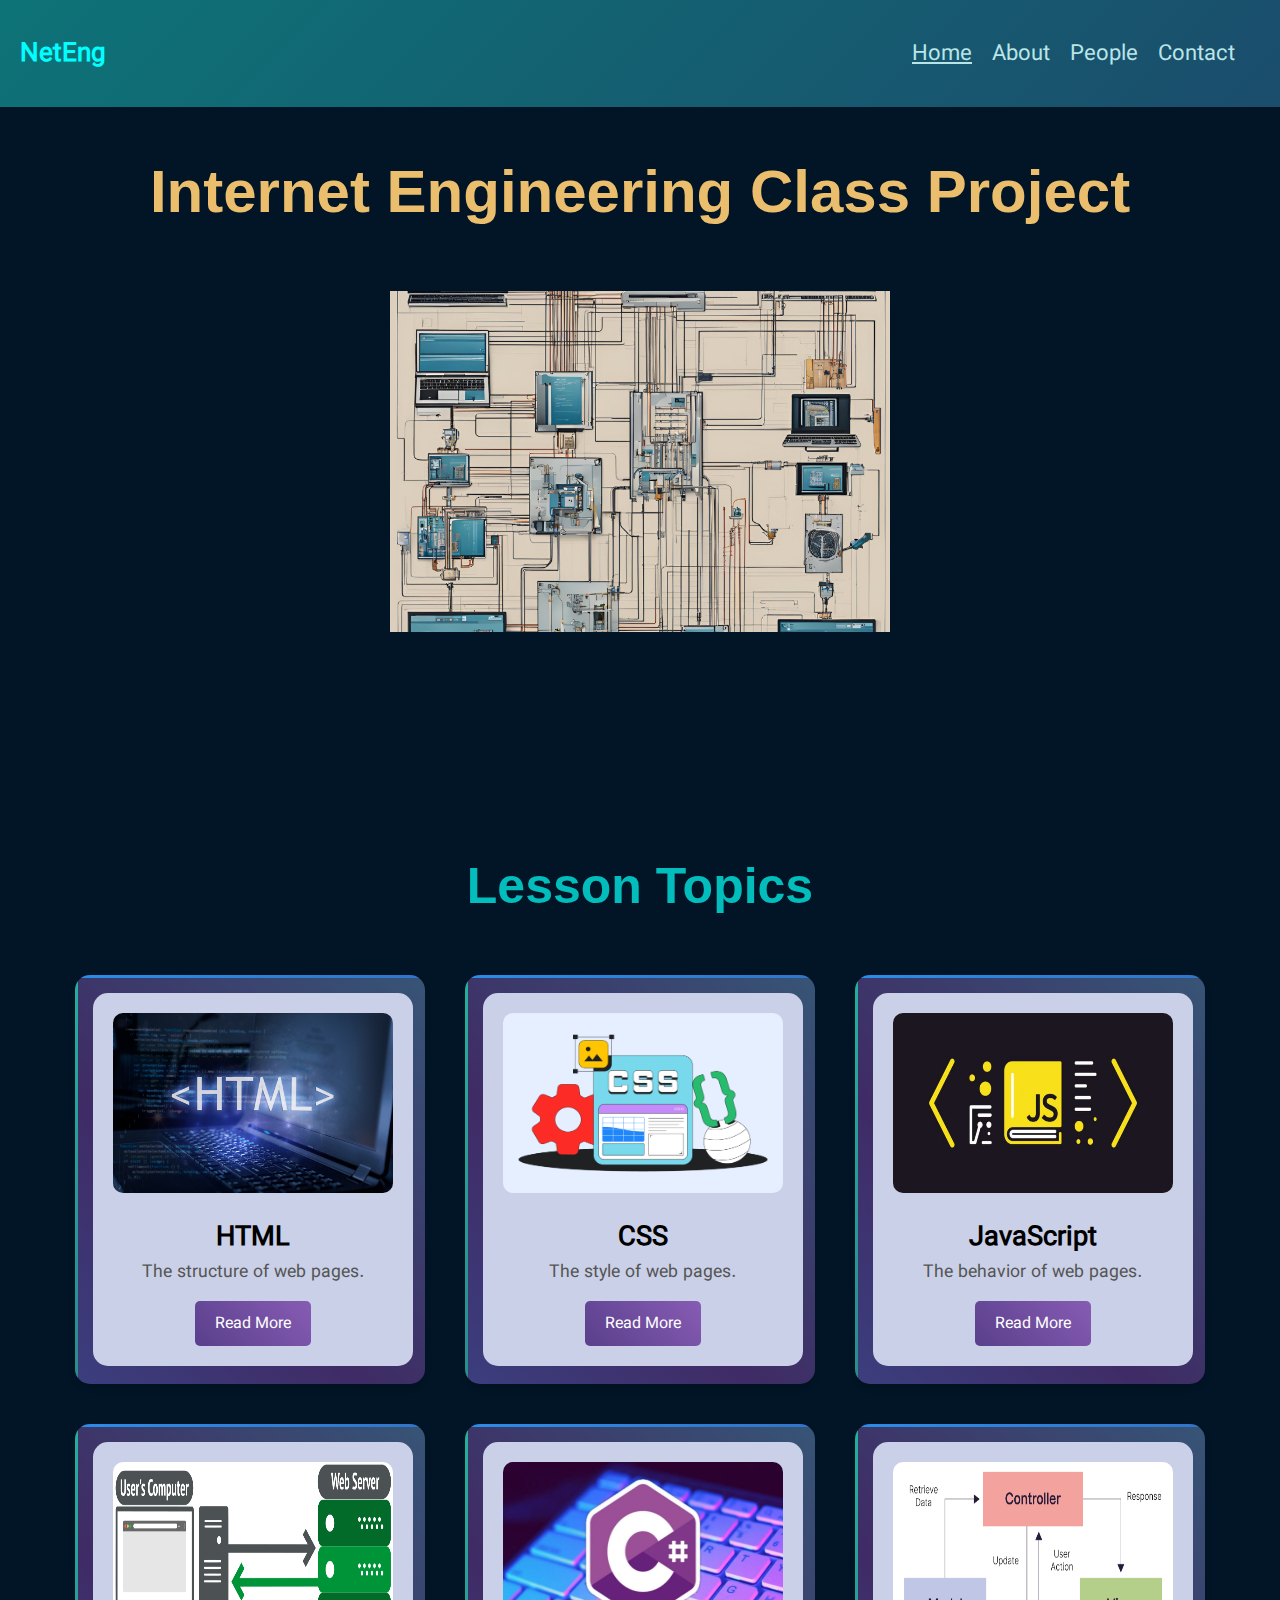
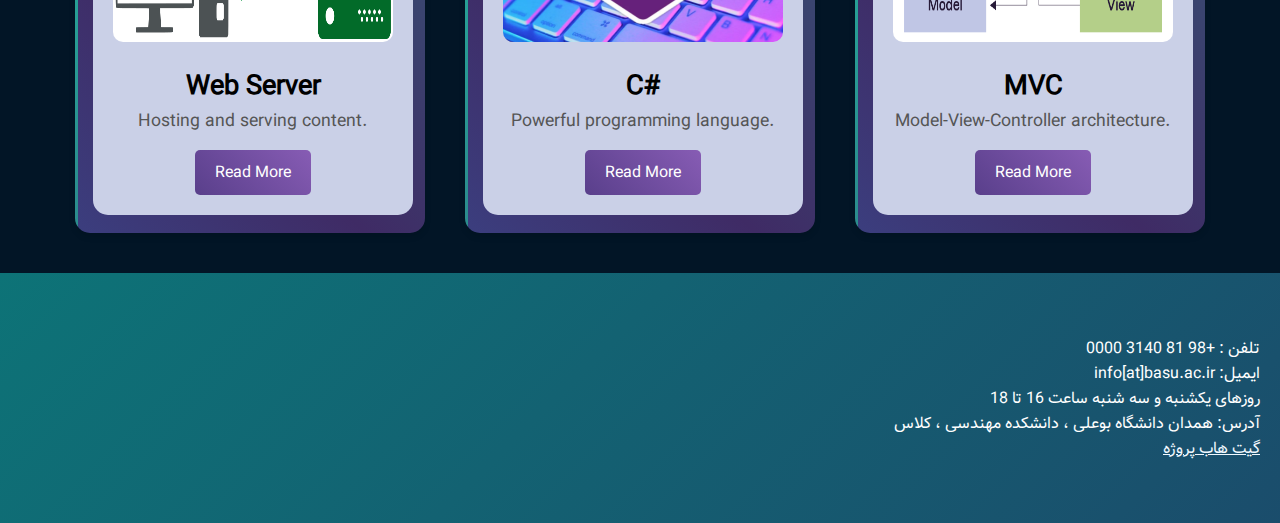
==== Index.html @ 94d8c4e4 "Adding the lesson topics section to the home page" ====
<!DOCTYPE html>
<html>
    <head>
        <title>Internet Engineering Class Group Project</title>
        <meta charset="UTF-8" />
        <meta name="viewport" content="width=device-width, initial-scale=1.0" />
        <link rel="stylesheet" href="./css/Header.css" />
        <link rel="stylesheet" href="./css/Index.css" />
        <link rel="stylesheet" href="./css/style.css" />
        <link rel="stylesheet" href="./css/footer.css" />
    </head>
    <body>
        <nav class="navbar">
            <div class="logo">NetEng</div>
            <input type="checkbox" id="menu-toggle" class="menu-toggle" />
            <label class="menu-icon" for="menu-toggle"> ≡ </label>
            <ul class="nav-links">
                <li><a href="./Index.html" class="selectedNav">Home</a></li>
                <li><a href="./About.html">About</a></li>
                <li><a href="./People.html">People</a></li>
                <li><a href="./Contact.html">Contact</a></li>
            </ul>
        </nav>
        <main>
            <h1>Internet Engineering Class Project</h1>

            <img
                class="home-image"
                src="./assets/images/Untitled design.png"
                alt=""
            />
        </main>
        <h2>Lesson Topics</h2>
        <div class="course-box">
            <div class="margin-box">  
                <div class="topic-box">
                    <img src="./assets/images/HTML.jpg" alt="HTML">
                    <h3>HTML</h3>
                    <p>The structure of web pages.</p>
                    <a href="#" class="read-more">Read More</a>
                </div>
            </div>
            
            <div class="margin-box">
                <div class="topic-box">
                    <img src="./assets/images/hero-css.png" alt="CSS">
                    <h3>CSS</h3>
                    <p>The style of web pages.</p>
                    <a href="#" class="read-more">Read More</a>
                </div>
            </div>
            
            <div class="margin-box">
                <div class="topic-box">
                    <img src="./assets/images/jsheader.png" alt="JavaScript">
                    <h3>JavaScript</h3>
                    <p>The behavior of web pages.</p>
                    <a href="#" class="read-more">Read More</a>
                </div>
            </div>


            <div class="margin-box">
                <div class="topic-box">
                    <img src="./assets/images/web-server-static-content.png" alt="Web Server">
                    <h3>Web Server</h3>
                    <p>Hosting and serving content.</p>
                    <a href="#" class="read-more">Read More</a>
                </div>
            </div>
            

            <div class="margin-box">    
                <div class="topic-box">
                    <img src="./assets/images/c-sharp-blog.webp" alt="C#">
                    <h3>C#</h3>
                    <p>Powerful programming language.</p>
                    <a href="#" class="read-more">Read More</a>
                </div>
            </div>
            
            <div class="margin-box">
                <div class="topic-box">
                    <img src="./assets/images/16956510909181_EN_6900866_STATICS_EN_6900866_write-maintainable-python-code_2-4.png" alt="MVC">
                    <h3>MVC</h3>
                    <p>Model-View-Controller architecture.</p>
                    <a href="#" class="read-more">Read More</a>
                </div>
            </div>

            
            
        </div>
        <footer>
            <div class="class-info">
                <p>تلفن : +98 81 3140 0000</p>
                <p>ایمیل: info[at]basu.ac.ir</p>
                <p>روزهای یکشنبه و سه شنبه ساعت 16 تا 18</p>
                <p>آدرس: همدان دانشگاه بوعلی ، دانشکده مهندسی ، کلاس</p>
                <p>
                    <a
                        href="https://github.com/hosseinAghahosseini/InternetEngineering4031"
                        target="_blank"
                    >
                        گیت هاب پروژه
                    </a>
                </p>
            </div>
            <div class="map-container">
                <iframe
                    class="google-map"
                    src="https://www.google.com/maps/embed?pb=!1m14!1m8!1m3!1d819.1191347158865!2d48.481556!3d34.793951!3m2!1i1024!2i768!4f13.1!3m3!1m2!1s0x3ff1ecab11cde8e3%3A0x738128464c1346f4!2sFaculty%20of%20Engineering!5e0!3m2!1sen!2sus!4v1732983283296!5m2!1sen!2sus"
                    style="border: 0"
                    allowfullscreen=""
                    loading="lazy"
                    referrerpolicy="no-referrer-when-downgrade"
                >
                </iframe>
            </div>
        </footer>
    </body>
</html>
---- css/Header.css ----
.navbar {
    display: flex;
    justify-content: space-between;
    align-items: center;
    background-color: #333;
    padding: 10px 20px;
    /* background: linear-gradient(-45deg, #ee7752, #e73c7e, #23a6d5, #23d5ab); */
    background: linear-gradient(-45deg, #363062, #001C30, #1F4068, #0D7377);
    background-size: 400% 400%;
    animation: gradient 18s ease infinite;
    font-size: 24px;
    
}
.navbar .logo {
    color: cyan;
    font-size: 26px;
    font-weight: 800;
    display: flex;
    /* justify-content: ; */
    align-items: center;
}

.navbar .logo a {
    margin-left: 10px;
}
.nav-links {
    list-style: none;
    display: flex;
    padding: 15px;
}
.nav-links li {
    margin: 10px;
}
.nav-links a {
    color: #B9E5E8;
    text-decoration: none;
    font-size: 22px;
}
.selectedNav {
    text-decoration: underline !important;
}
*{
    margin: 0;
    padding: 0;
    box-sizing: border-box;
}
body {
    font-family: Arial, sans-serif;
}

/* Menu Toggle */
.menu-toggle {
    display: none; /* Hide checkbox */
}

.menu-icon {
    display: none; /* Hide menu icon */
    flex-direction: column;
    cursor: pointer;
    color: white;
    font-size: 30px;
}

/* Media Queries */
@media (max-width: 768px) {
    .nav-links {
        display: none; /* Hide links by default */
        flex-direction: column;
        position: absolute;
        top: 60px; /* Adjust based on navbar height */
        left: 0;
        background-color: #333;
        width: 100%;
        z-index: 1;
    }

    .menu-toggle:checked + .menu-icon + .nav-links {
        display: flex; /* Show links when checkbox is checked */
    }

    .menu-icon { 
        display: flex; /* Show menu icon on mobile */
    }
}

@keyframes gradient {
	0% {
		background-position: 0% 50%;
	}
	50% {
		background-position: 100% 50%;
	}
	100% {
		background-position: 0% 50%;
	}
}
---- css/Index.css ----
body {
    background-color: #021526;
}
main {
    display: flex;
    flex-direction: column;
    align-items: center;
}
h1 {
    animation: transparancy 5s ease;
    color: #eabe6c;
    text-align: center;
    font-family: sans-serif;
    padding-top: 50px;
    font-size: 60px;
    margin-bottom: 40px;
}

.home-image {
    margin: 25px;
    width: 500px;
}

@keyframes transparancy {
    0% {
        opacity: 0;
    }
    100% {
        opacity: 1;
    }
}

@media screen and (max-width: 700px) {
    .home-image {
        width: 300px;
    }
    h1 {
        font-size: 40px;
    }
}

@media screen and (max-width: 450px) {
    .home-image {
        width: 250px;
    }
    h1 {
        font-size: 35px;
    }
}

h2 {
    color: rgb(3, 188, 188);
    text-align: center;
    font-family: sans-serif;
    padding-top: 50px;
    font-size: 50px;
    margin-bottom: 40px;

}

.course-box {
    
    margin: 20px;
    padding: 0;
    display: flex;
    flex-wrap: wrap;
    justify-content: center;
    
}

.margin-box {
    position: relative;
    width: 350px;
    margin: 20px;
    
    background: linear-gradient(45deg, #2b8ce7, #3f2b65, #24af9c);
    background-size: 400% 400%;
    border: 3px solid transparent;
    
    border-radius: 15px;
    box-shadow: 0 4px 6px rgba(0, 0, 0, 0.1);
    
    animation: gradientMove 10s infinite;
    overflow: hidden;
}

.topic-box {
    position: relative;
    width: 320px;
    margin: 15px;
    padding: 20px;
    background: #cad0e7;
    background-size: 400% 400%;
    
    border-radius: 15px;
    
    overflow: hidden;
    
}

.margin-box:hover {
    
    transform: scale(1.03);
    
}

@keyframes gradientMove {
    0% {
        background-position: 0% 50%;
    }
    50% {
        background-position: 100% 50%;
    }
    100% {
        background-position: 0% 50%;
    }
}

.topic-box img {
    width: 100%;
    height: 180px;
    border-radius: 10px;
}

.topic-box h3 {
    margin-top: 15px;
    font-size: 1.7em;
    text-align: center;
}

.topic-box p {
    font-size: 1.1em;
    text-align: center;
    color: #555;
}

.read-more {
    display: block;
    width: fit-content;
    margin: 15px auto 0;
    padding: 10px 20px;
    font-size: 1em;
    text-align: center;
    color: #fff;
    background: linear-gradient(45deg, #593f8b, #875cb4);
    border-radius: 5px;
    border: none;
    text-decoration: none;
    cursor: pointer;
    transition: transform 0.3s, background 0.3s;
}

.read-more:hover {
    transform: scale(1.1);
    background: linear-gradient(45deg, #bc92e9, #593f8b);
}


@media (max-width: 768px) {
    .topic-box {
        width: 90%;
    }
}

@media (max-width: 480px) {
    .topic-box {
        width: 100%;
        margin: 10px;
    }
}
---- css/style.css ----
@font-face {
    font-family: vazir;
    src: url("../assets/fonts/Vazir.ttf");
}
* {
    margin: 0;
    padding: 0;
    box-sizing: border-box;
    font-family: vazir;
}

body {
    /* width: 100vw; */
    height: 100vh;
}

main {
    min-height: calc(100% - 200px);
}
---- css/footer.css ----
footer {
    width: 100%;
    height: 250px;
    background-color: #333;
    padding: 10px 20px;
    /* background: linear-gradient(-45deg, #ee7752, #e73c7e, #23a6d5, #23d5ab); */
    background: linear-gradient(-45deg, #363062, #001c30, #1f4068, #0d7377);
    background-size: 400% 400%;
    animation: gradient 18s ease infinite;

    display: flex;
    flex-direction: row-reverse;
    justify-content: space-between;
    align-items: center;
}

.class-info {
    color: white;
    direction: rtl;
}

.class-info a {
    color: aliceblue;
    cursor: pointer;
}

.map-container {
    display: flex;
    align-items: center;
    margin-right: 20px;
    width: 40%;
    max-width: 500px;
    min-width: 350px;
}

.google-map {
    width: 100%;
    height: 200px;
    max-height: 500px;
    border-radius: 15px;
}
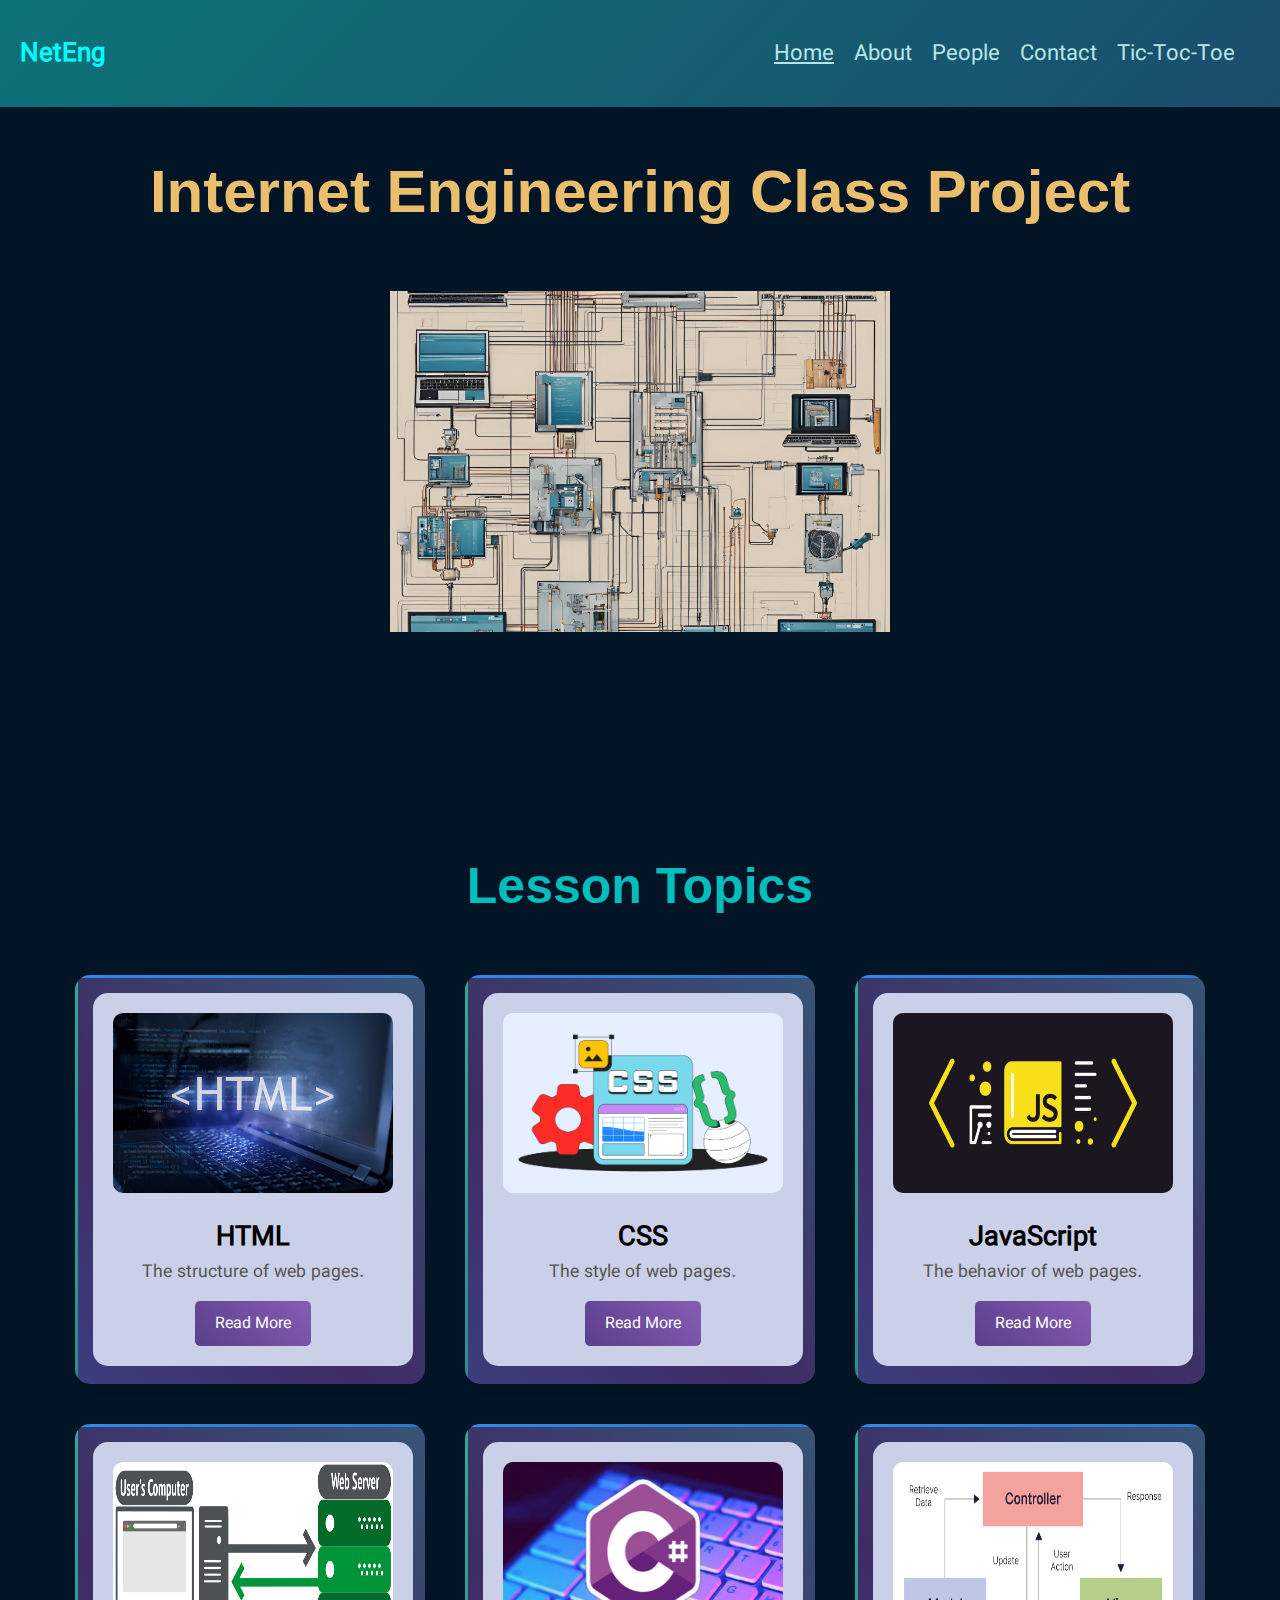
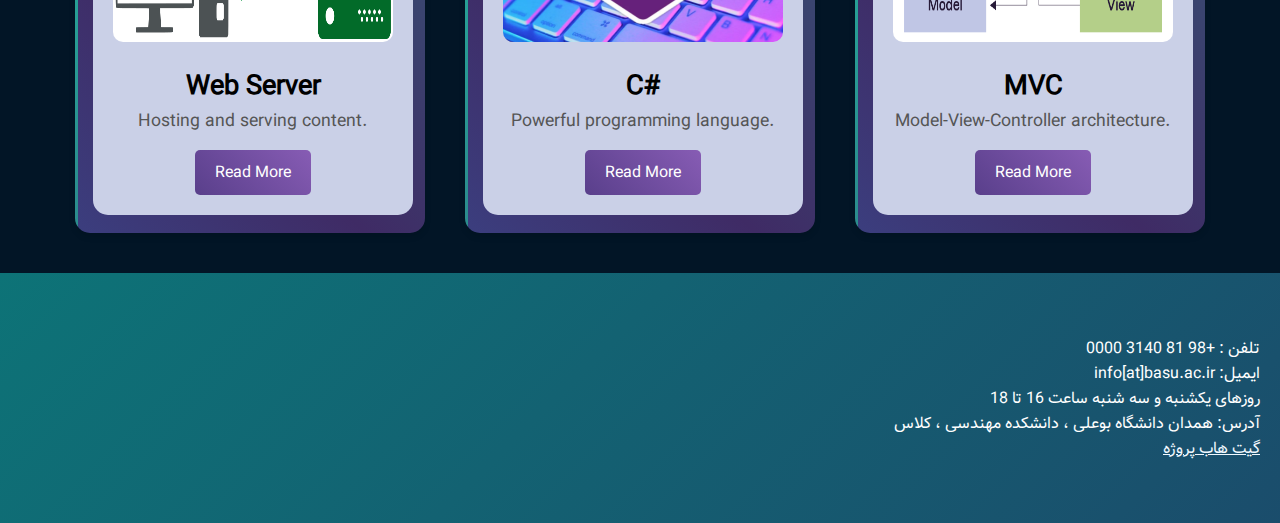
==== commit 68cde5c1: "Tic toc toe game added by Mahdi Asgari" ====
--- a/Index.html
+++ b/Index.html
@@ -19,6 +19,7 @@
                 <li><a href="./About.html">About</a></li>
                 <li><a href="./People.html">People</a></li>
                 <li><a href="./Contact.html">Contact</a></li>
+                <li><a href="./ticTocToe.html">Tic-Toc-Toe</a></li>
             </ul>
         </nav>
         <main>
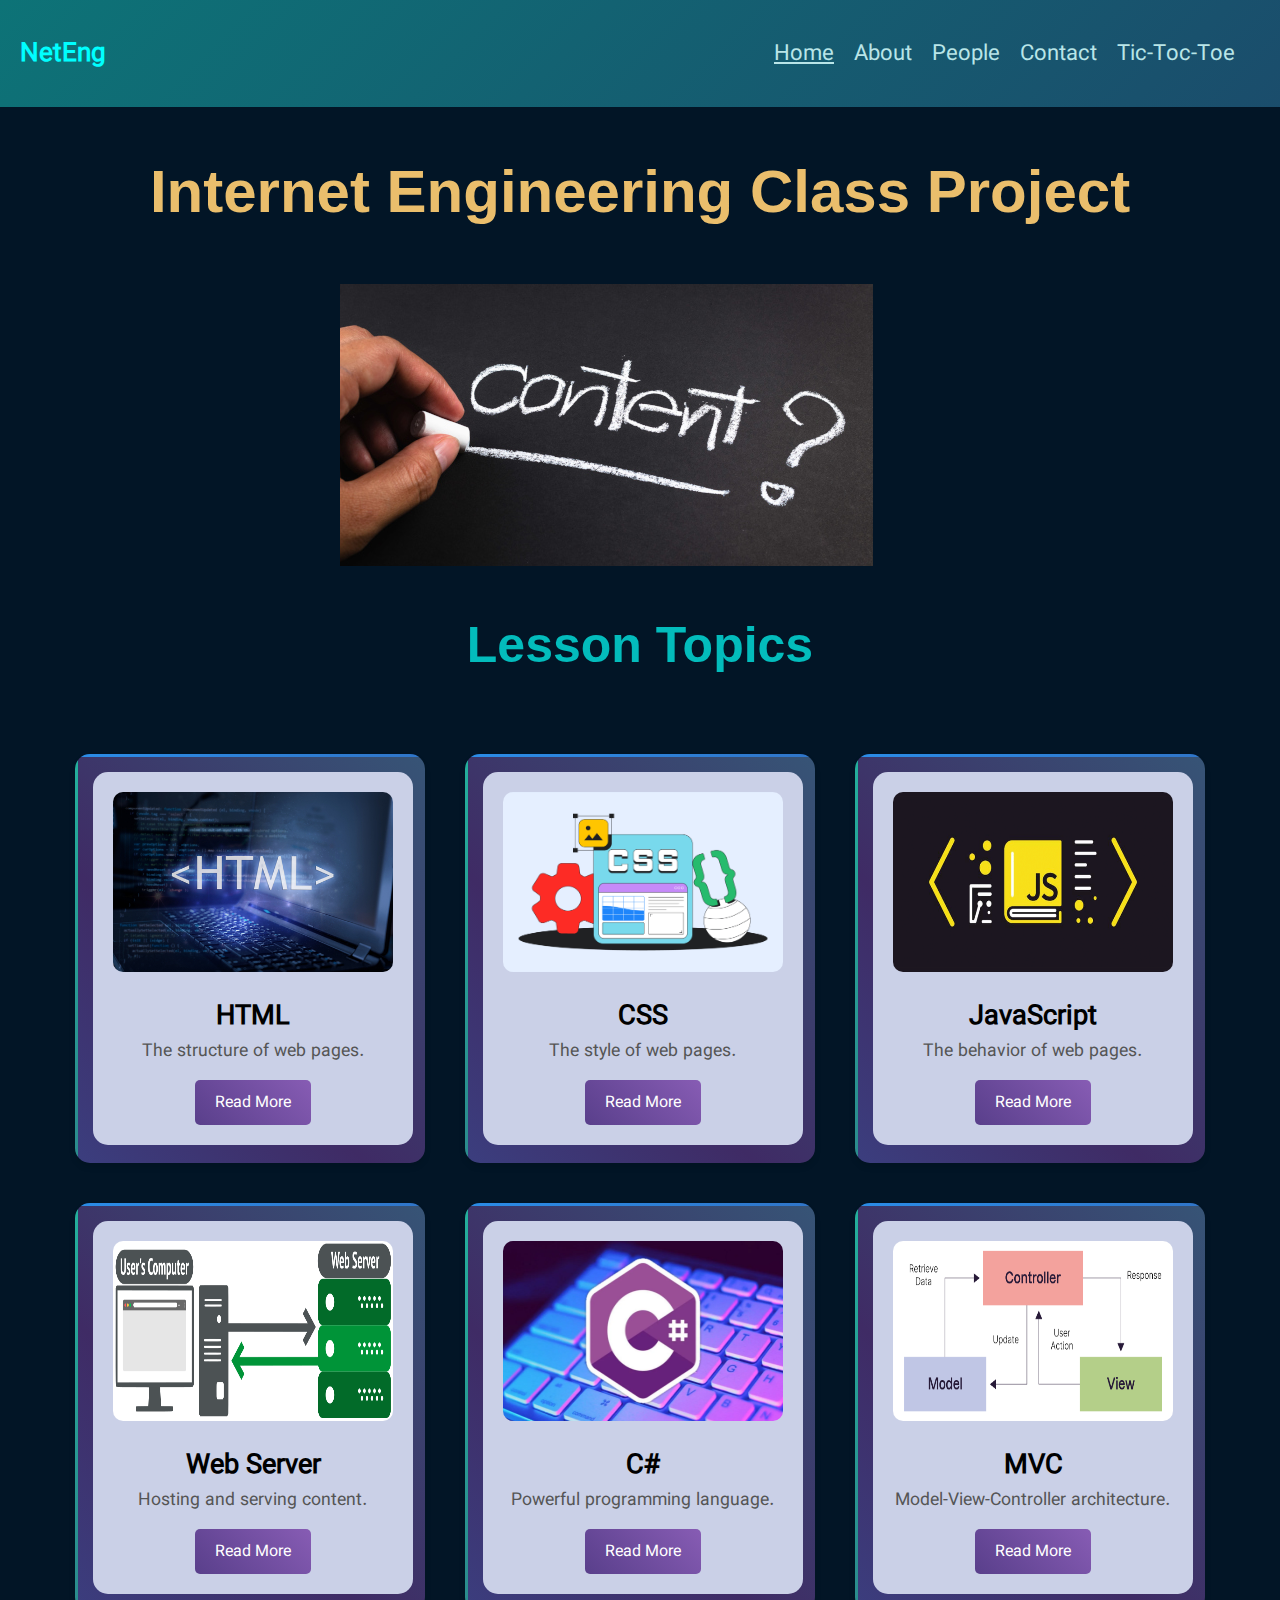
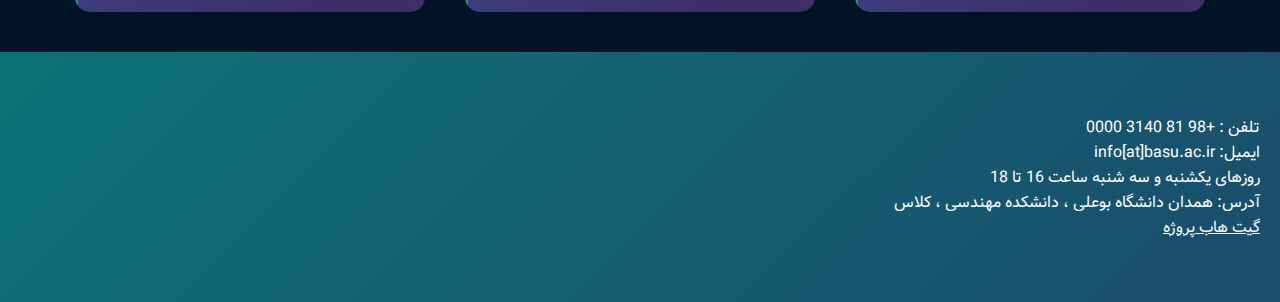
==== commit 2ed62f91: "Add Slide Show to home page" ====
--- a/Index.html
+++ b/Index.html
@@ -8,6 +8,7 @@
         <link rel="stylesheet" href="./css/Index.css" />
         <link rel="stylesheet" href="./css/style.css" />
         <link rel="stylesheet" href="./css/footer.css" />
+        <link rel="stylesheet" href="./css/slideShow.css" />
     </head>
     <body>
         <nav class="navbar">
@@ -25,14 +26,45 @@
         <main>
             <h1>Internet Engineering Class Project</h1>
 
-            <img
-                class="home-image"
-                src="./assets/images/Untitled design.png"
-                alt=""
-            />
-        </main>
-        <h2>Lesson Topics</h2>
-        <div class="course-box">
+            <div class="part1">
+                <div id="slideshow">
+                    <div class="slide-wrapper">
+                        <div class="slide">
+                            <img src="assets/images/slideShows/content.jpg" alt="img1">
+                        </div>
+                        <div class="slide">
+                            <img src="assets/images/slideShows/slide1.png" alt="img1">
+                        </div>
+                        <div class="slide">
+                            <img src="assets/images/slideShows/slide2.png" alt="img2">
+                        </div>
+                        <div class="slide">
+                            <img src="assets/images/slideShows/slide3.png" alt="img3">
+                        </div>
+                        <div class="slide">
+                            <img src="assets/images/slideShows/slide4.png" alt="img4">
+                        </div>
+                        <div class="slide">
+                            <img src="assets/images/slideShows/slide5.png" alt="img4">
+                        </div>
+                        <div class="slide">
+                            <img src="assets/images/slideShows/slide6.png" alt="img4">
+                        </div>
+                        <div class="slide">
+                            <img src="assets/images/slideShows/slide7.png" alt="img4">
+                        </div>
+                        <div class="slide">
+                            <img src="assets/images/slideShows/slide8.png" alt="img4">
+                        </div>
+                        <div class="slide">
+                            <img src="assets/images/slideShows/slide9.png" alt="img4">
+                        </div>
+                    </div>
+                </div>
+            </div>
+
+            <h2>Lesson Topics</h2>
+            <div class="course-box">
             <div class="margin-box">  
                 <div class="topic-box">
                     <img src="./assets/images/HTML.jpg" alt="HTML">
@@ -88,10 +120,9 @@
                     <a href="#" class="read-more">Read More</a>
                 </div>
             </div>
-
-            
             
         </div>
+        </main>
         <footer>
             <div class="class-info">
                 <p>تلفن : +98 81 3140 0000</p>
--- a/css/Index.css
+++ b/css/Index.css
@@ -14,11 +14,6 @@
     padding-top: 50px;
     font-size: 60px;
     margin-bottom: 40px;
-}
-
-.home-image {
-    margin: 25px;
-    width: 500px;
 }
 
 @keyframes transparancy {
--- a/css/slideShow.css
+++ b/css/slideShow.css
@@ -0,0 +1,72 @@
+.part1 {
+    display: flex;
+}
+
+#slideshow {
+    padding-top : 3%;
+    overflow: hidden;
+    height: 300px;
+    width: 600px;
+    margin: 0 auto;
+}
+
+.slide {
+    float: left;
+    height: 510px;
+    width: 728px;
+}
+
+.slide-wrapper {
+    width: calc(728px * 10);
+    animation: slide 15s ease infinite;
+}
+
+@keyframes slide {
+
+    9% {
+        margin-left: 0px;
+    }
+
+    18% {
+        margin-left: calc(-728px * 1);
+    }
+
+    27% {
+        margin-left: calc(-728px * 2);
+    }
+
+    36% {
+        margin-left: calc(-728px * 3);
+    }
+
+    45% {
+        margin-left: calc(-728px * 4);
+    }
+
+    54% {
+        margin-left: calc(-728px * 5);
+    }
+
+    63% {
+        margin-left: calc(-728px * 6);
+    }
+
+    72% {
+        margin-left: calc(-728px * 7);
+    }
+
+    81% {
+        margin-left: calc(-728px * 8);
+    }
+
+    90% {
+        margin-left: calc(-728px * 9);
+    }
+}
+
+@media screen and (max-width: 780px) {
+
+    .part1 {
+        display: inline;
+    }
+}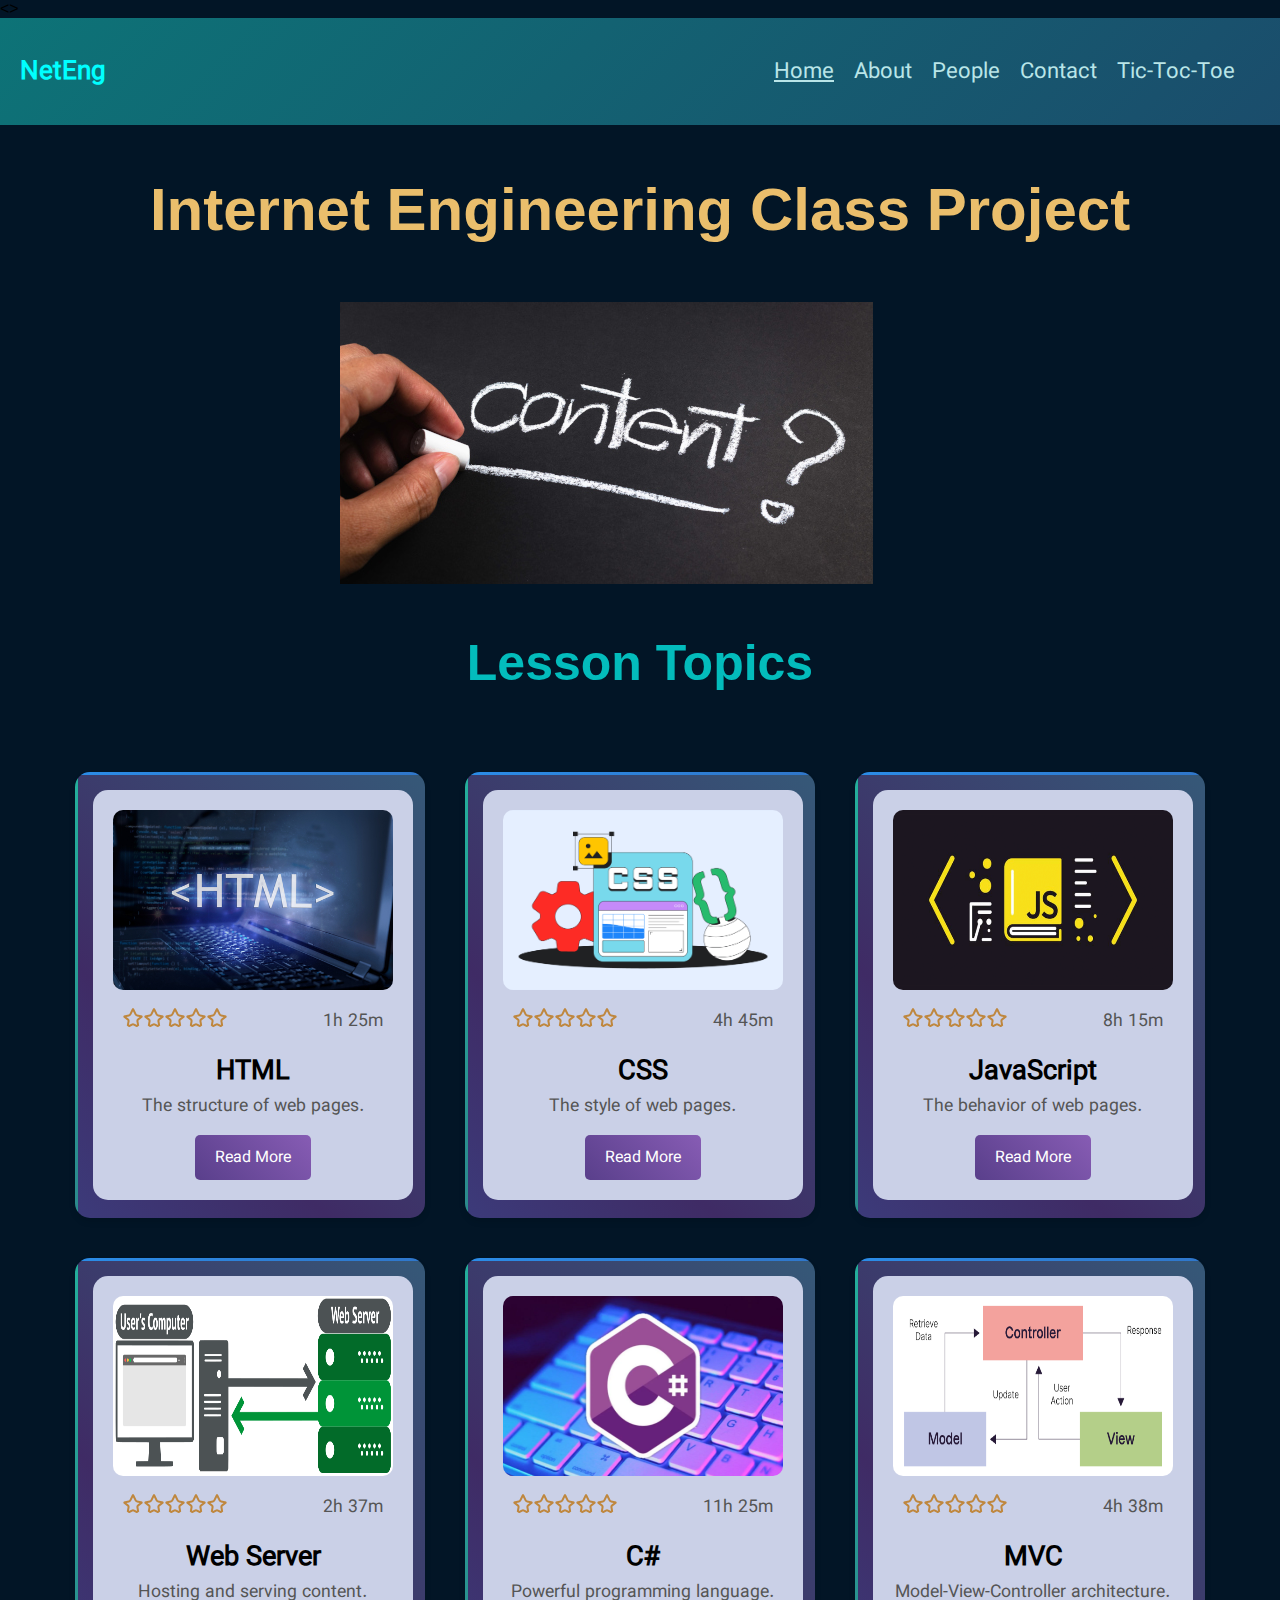
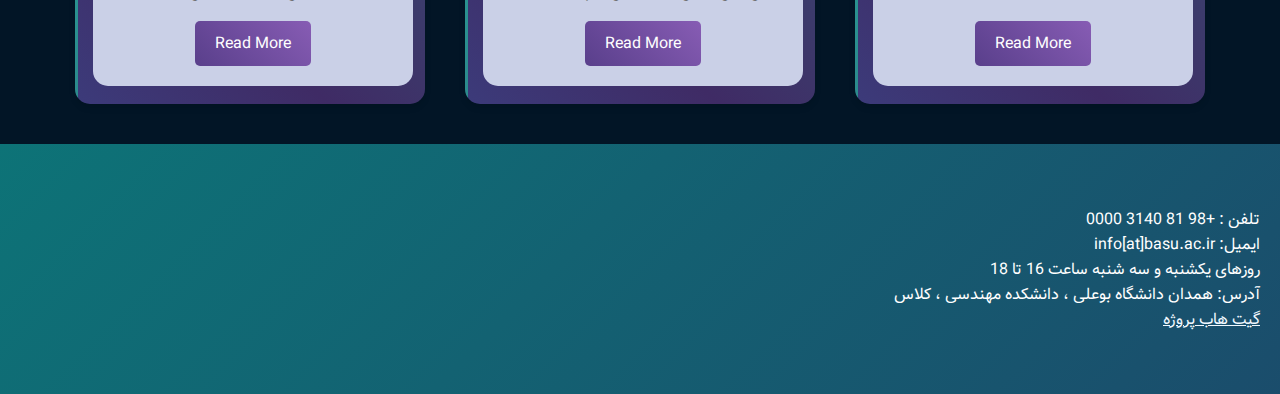
==== commit 28c052f8: "time and rating added to topic" ====
--- a/Index.html
+++ b/Index.html
@@ -10,7 +10,7 @@
         <link rel="stylesheet" href="./css/footer.css" />
         <link rel="stylesheet" href="./css/slideShow.css" />
     </head>
-    <body>
+    <>
         <nav class="navbar">
             <div class="logo">NetEng</div>
             <input type="checkbox" id="menu-toggle" class="menu-toggle" />
@@ -68,6 +68,31 @@
             <div class="margin-box">  
                 <div class="topic-box">
                     <img src="./assets/images/HTML.jpg" alt="HTML">
+                    <div class="points">
+                        <div class="stars">
+                            <img
+                                class="star"
+                                src="./assets/images/star.svg"
+                            />
+                            <img
+                                class="star"
+                                src="./assets/images/star.svg"
+                            />
+                            <img
+                                class="star"
+                                src="./assets/images/star.svg"
+                            />
+                            <img
+                                class="star"
+                                src="./assets/images/star.svg"
+                            />
+                            <img
+                                class="star"
+                                src="./assets/images/star.svg"
+                            />
+                        </div>
+                        <p class="time">1h 25m</p>
+                    </div>
                     <h3>HTML</h3>
                     <p>The structure of web pages.</p>
                     <a href="#" class="read-more">Read More</a>
@@ -77,6 +102,31 @@
             <div class="margin-box">
                 <div class="topic-box">
                     <img src="./assets/images/hero-css.png" alt="CSS">
+                    <div class="points">
+                        <div class="stars">
+                            <img
+                                class="star"
+                                src="./assets/images/star.svg"
+                            />
+                            <img
+                                class="star"
+                                src="./assets/images/star.svg"
+                            />
+                            <img
+                                class="star"
+                                src="./assets/images/star.svg"
+                            />
+                            <img
+                                class="star"
+                                src="./assets/images/star.svg"
+                            />
+                            <img
+                                class="star"
+                                src="./assets/images/star.svg"
+                            />
+                        </div>
+                        <p class="time">4h 45m</p>
+                    </div>
                     <h3>CSS</h3>
                     <p>The style of web pages.</p>
                     <a href="#" class="read-more">Read More</a>
@@ -86,6 +136,31 @@
             <div class="margin-box">
                 <div class="topic-box">
                     <img src="./assets/images/jsheader.png" alt="JavaScript">
+                    <div class="points">
+                        <div class="stars">
+                            <img
+                                class="star"
+                                src="./assets/images/star.svg"
+                            />
+                            <img
+                                class="star"
+                                src="./assets/images/star.svg"
+                            />
+                            <img
+                                class="star"
+                                src="./assets/images/star.svg"
+                            />
+                            <img
+                                class="star"
+                                src="./assets/images/star.svg"
+                            />
+                            <img
+                                class="star"
+                                src="./assets/images/star.svg"
+                            />
+                        </div>
+                        <p class="time">8h 15m</p>
+                    </div>
                     <h3>JavaScript</h3>
                     <p>The behavior of web pages.</p>
                     <a href="#" class="read-more">Read More</a>
@@ -96,6 +171,31 @@
             <div class="margin-box">
                 <div class="topic-box">
                     <img src="./assets/images/web-server-static-content.png" alt="Web Server">
+                    <div class="points">
+                        <div class="stars">
+                            <img
+                                class="star"
+                                src="./assets/images/star.svg"
+                            />
+                            <img
+                                class="star"
+                                src="./assets/images/star.svg"
+                            />
+                            <img
+                                class="star"
+                                src="./assets/images/star.svg"
+                            />
+                            <img
+                                class="star"
+                                src="./assets/images/star.svg"
+                            />
+                            <img
+                                class="star"
+                                src="./assets/images/star.svg"
+                            />
+                        </div>
+                        <p class="time">2h 37m</p>
+                    </div>
                     <h3>Web Server</h3>
                     <p>Hosting and serving content.</p>
                     <a href="#" class="read-more">Read More</a>
@@ -106,6 +206,31 @@
             <div class="margin-box">    
                 <div class="topic-box">
                     <img src="./assets/images/c-sharp-blog.webp" alt="C#">
+                    <div class="points">
+                        <div class="stars">
+                            <img
+                                class="star"
+                                src="./assets/images/star.svg"
+                            />
+                            <img
+                                class="star"
+                                src="./assets/images/star.svg"
+                            />
+                            <img
+                                class="star"
+                                src="./assets/images/star.svg"
+                            />
+                            <img
+                                class="star"
+                                src="./assets/images/star.svg"
+                            />
+                            <img
+                                class="star"
+                                src="./assets/images/star.svg"
+                            />
+                        </div>
+                        <p class="time">11h 25m</p>
+                    </div>
                     <h3>C#</h3>
                     <p>Powerful programming language.</p>
                     <a href="#" class="read-more">Read More</a>
@@ -115,6 +240,31 @@
             <div class="margin-box">
                 <div class="topic-box">
                     <img src="./assets/images/16956510909181_EN_6900866_STATICS_EN_6900866_write-maintainable-python-code_2-4.png" alt="MVC">
+                    <div class="points">
+                        <div class="stars">
+                            <img
+                                class="star"
+                                src="./assets/images/star.svg"
+                            />
+                            <img
+                                class="star"
+                                src="./assets/images/star.svg"
+                            />
+                            <img
+                                class="star"
+                                src="./assets/images/star.svg"
+                            />
+                            <img
+                                class="star"
+                                src="./assets/images/star.svg"
+                            />
+                            <img
+                                class="star"
+                                src="./assets/images/star.svg"
+                            />
+                        </div>
+                        <p class="time">4h 38m</p>
+                    </div>
                     <h3>MVC</h3>
                     <p>Model-View-Controller architecture.</p>
                     <a href="#" class="read-more">Read More</a>
@@ -150,5 +300,7 @@
                 </iframe>
             </div>
         </footer>
+        <script src="./js/index.js">
+            </script>
     </body>
 </html>
--- a/css/Index.css
+++ b/css/Index.css
@@ -150,6 +150,26 @@
     background: linear-gradient(45deg, #bc92e9, #593f8b);
 }
 
+.points {
+    margin-block: 10px;
+    margin-inline: 10px;
+    display: flex;
+    justify-content: space-between;
+}
+
+.points .stars {
+    display: flex;
+}
+.points .stars .star {
+    width: 20px;
+    height: 20px;
+    margin-right: 1px;
+}
+
+.star.hover {
+    scale: 1.2;
+}
+
 
 @media (max-width: 768px) {
     .topic-box {
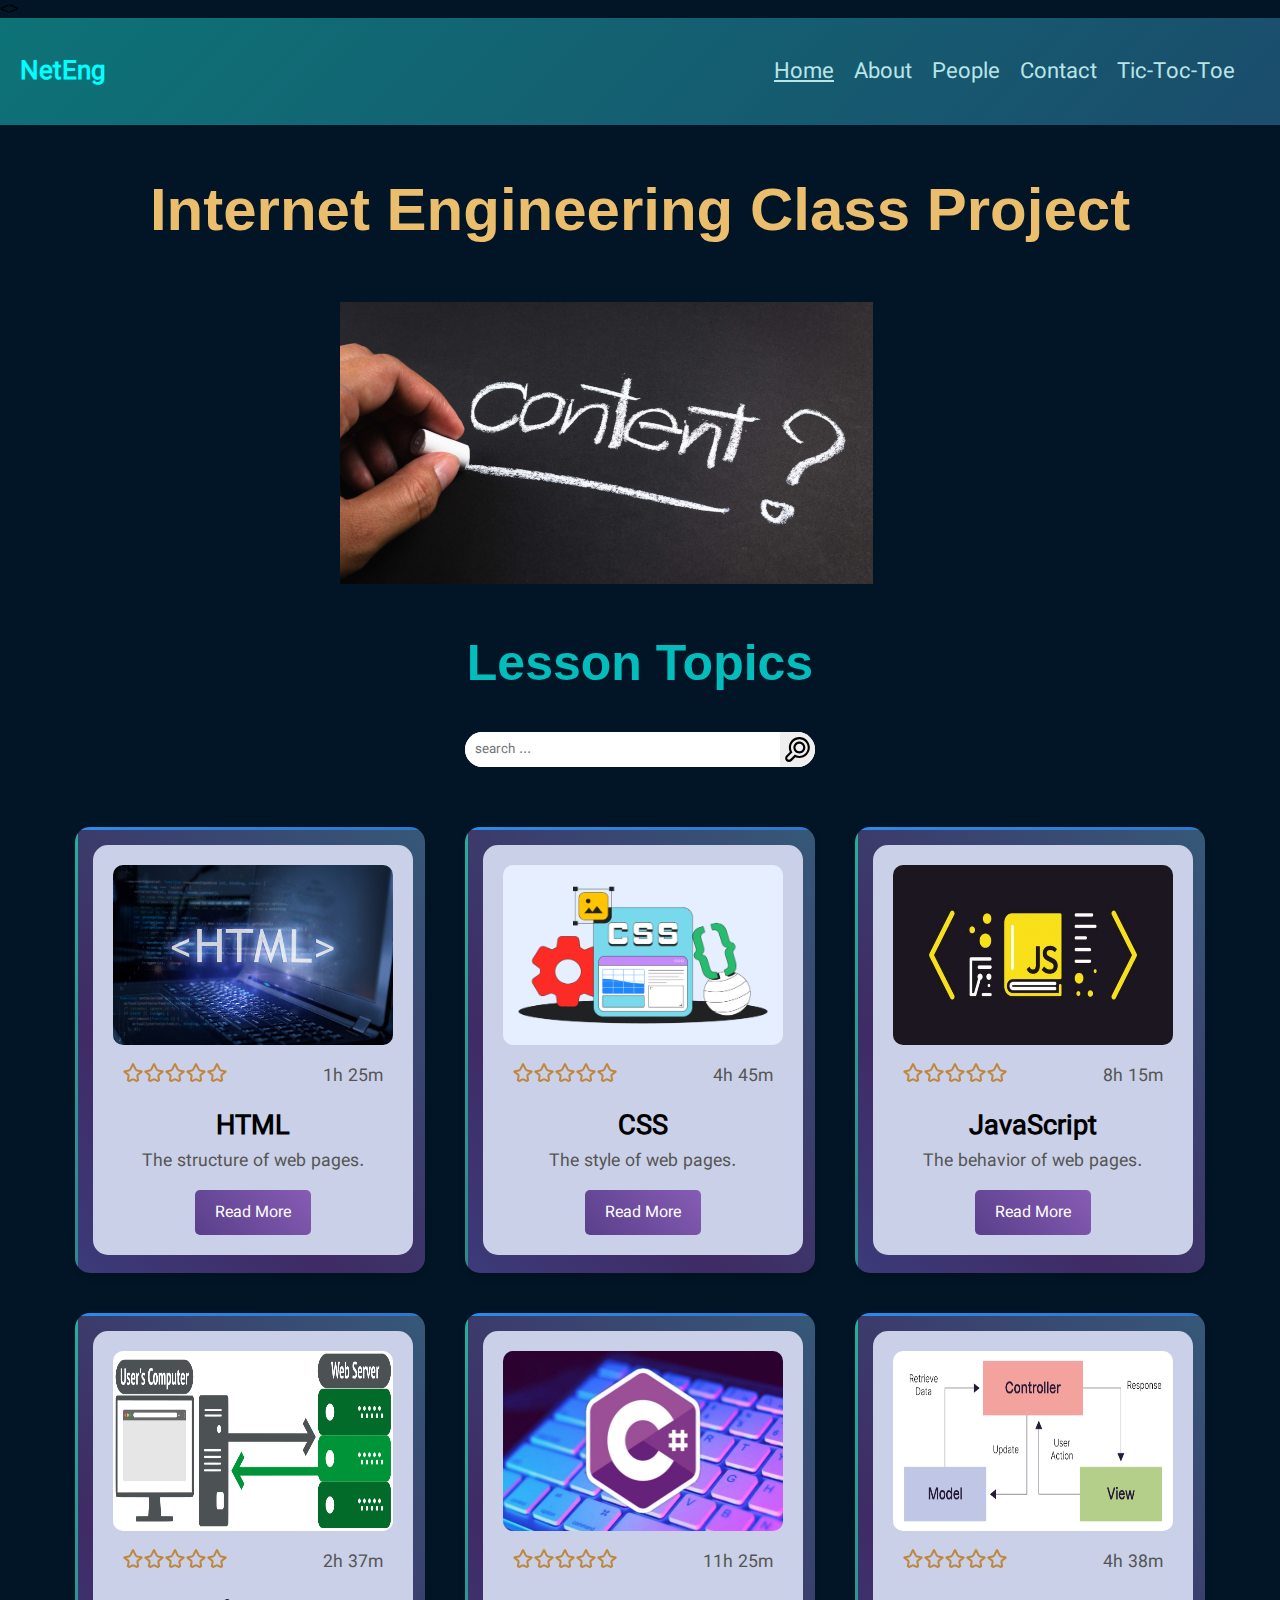
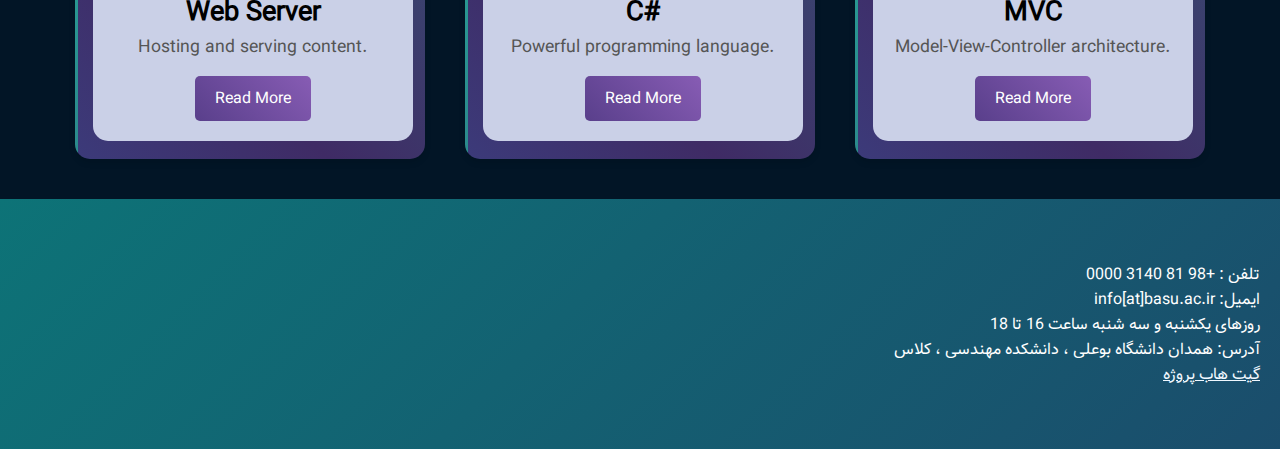
==== commit e13d464a: "add search box to search in topics" ====
--- a/Index.html
+++ b/Index.html
@@ -64,6 +64,15 @@
             </div>
 
             <h2>Lesson Topics</h2>
+            <form class="search-box">
+                <input type="text" placeholder="search ..." />
+                <button type="submit">
+                    <img src="./assets/images/searcIcon.svg" alt="" />
+                </button>
+            </form>
+            <p class="empty-list hide">
+                there is no course with this name
+            </p>
             <div class="course-box">
             <div class="margin-box">  
                 <div class="topic-box">
--- a/css/Index.css
+++ b/css/Index.css
@@ -50,31 +50,70 @@
     padding-top: 50px;
     font-size: 50px;
     margin-bottom: 40px;
-
 }
 
 .course-box {
-    
     margin: 20px;
     padding: 0;
     display: flex;
     flex-wrap: wrap;
     justify-content: center;
-    
+}
+
+.search-box {
+    width: 350px;
+    height: 35px;
+
+    background-color: white;
+    padding: 0;
+
+    margin-bottom: 20px;
+    display: flex;
+    border-radius: 25px;
+}
+
+.search-box input {
+    width: 315px;
+    height: 100%;
+    margin: 0;
+    border: none;
+    outline: none;
+    border-top-left-radius: 25px;
+    border-bottom-left-radius: 25px;
+    padding-left: 10px;
+    cursor: text;
+}
+
+.search-box button {
+    width: 35px;
+    height: 35px;
+    border-top-right-radius: 25px;
+    border-bottom-right-radius: 25px;
+    border: none;
+
+    display: flex;
+    justify-content: center;
+    align-items: center;
+    cursor: pointer;
+}
+
+.search-box button img {
+    width: 25px;
+    height: 25px;
 }
 
 .margin-box {
     position: relative;
     width: 350px;
     margin: 20px;
-    
+
     background: linear-gradient(45deg, #2b8ce7, #3f2b65, #24af9c);
     background-size: 400% 400%;
     border: 3px solid transparent;
-    
+
     border-radius: 15px;
     box-shadow: 0 4px 6px rgba(0, 0, 0, 0.1);
-    
+
     animation: gradientMove 10s infinite;
     overflow: hidden;
 }
@@ -86,17 +125,24 @@
     padding: 20px;
     background: #cad0e7;
     background-size: 400% 400%;
-    
+
     border-radius: 15px;
-    
+
     overflow: hidden;
-    
 }
 
 .margin-box:hover {
-    
     transform: scale(1.03);
-    
+}
+.hide,
+.margin-box:has(> .hide) {
+    display: none;
+}
+
+.empty-list {
+    color: white;
+    font-size: 25px;
+    font-weight: bold;
 }
 
 @keyframes gradientMove {
@@ -170,7 +216,6 @@
     scale: 1.2;
 }
 
-
 @media (max-width: 768px) {
     .topic-box {
         width: 90%;
@@ -182,4 +227,4 @@
         width: 100%;
         margin: 10px;
     }
-}+}
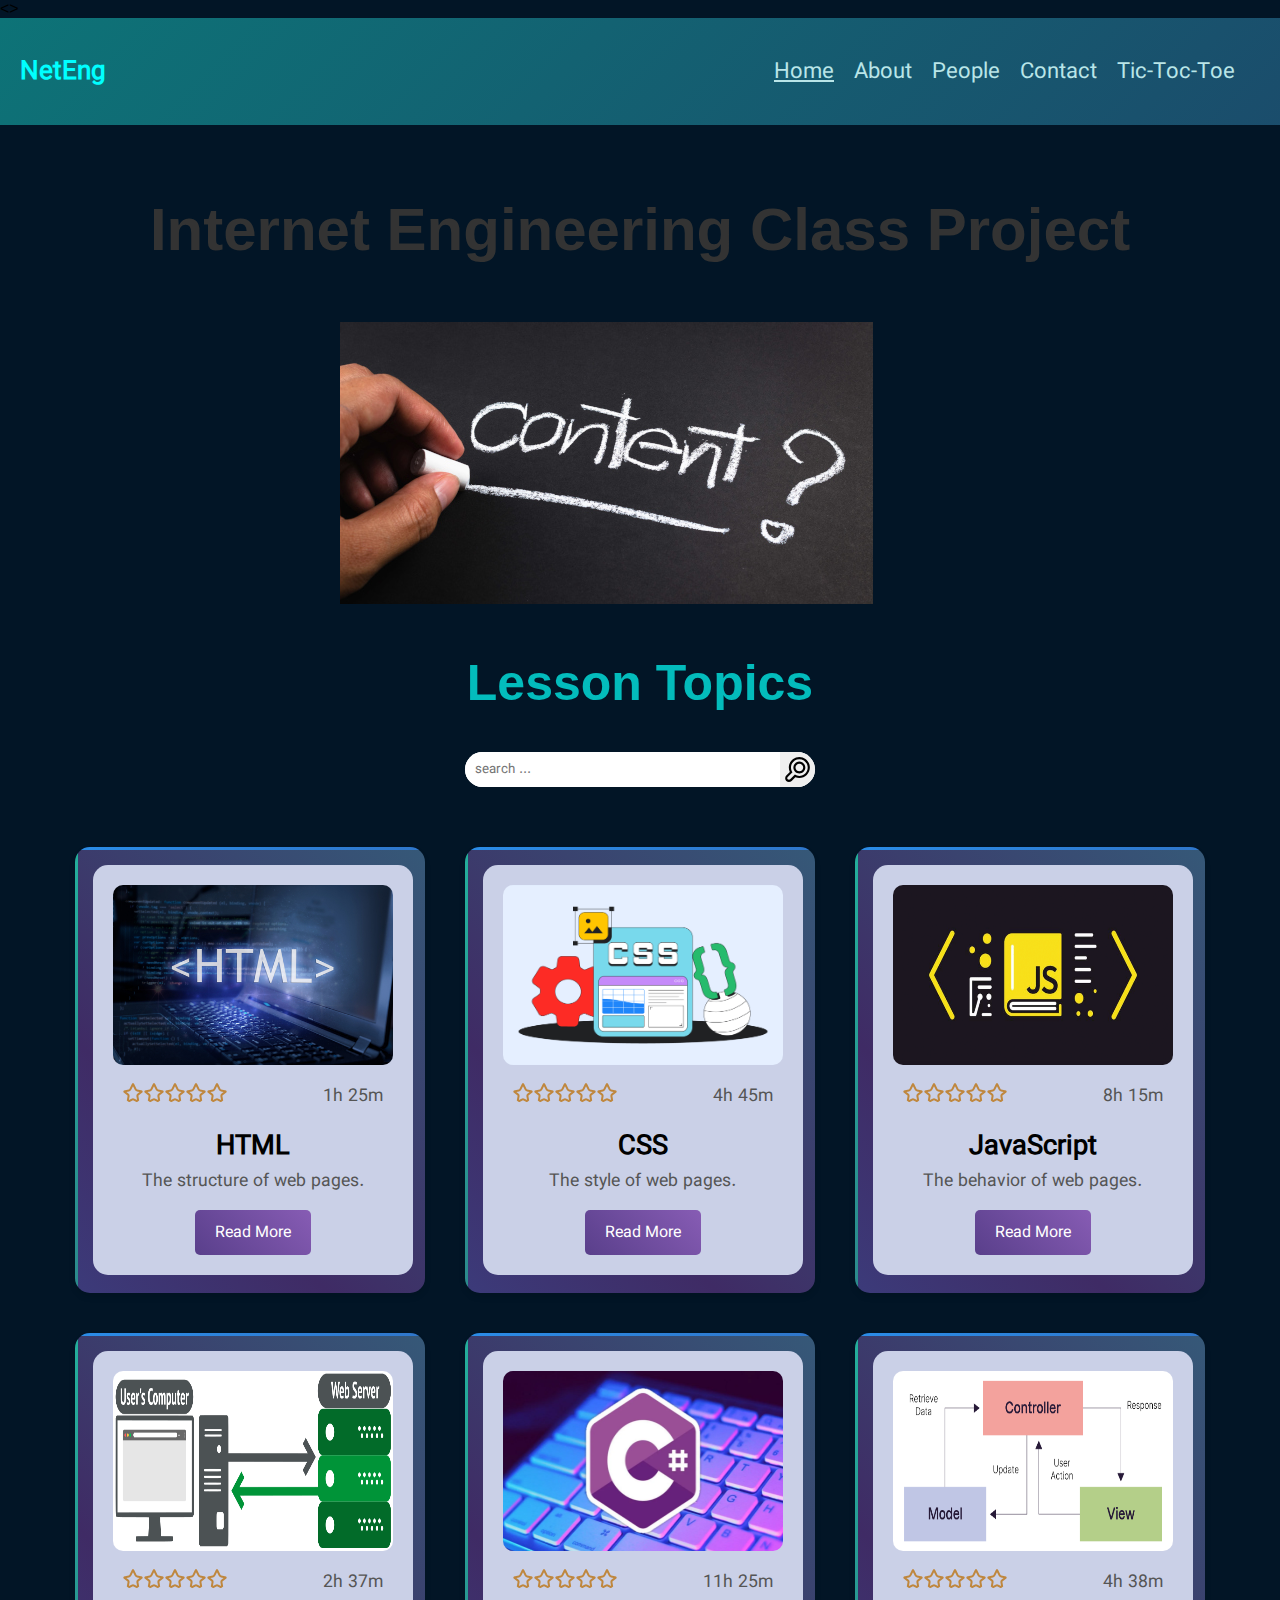
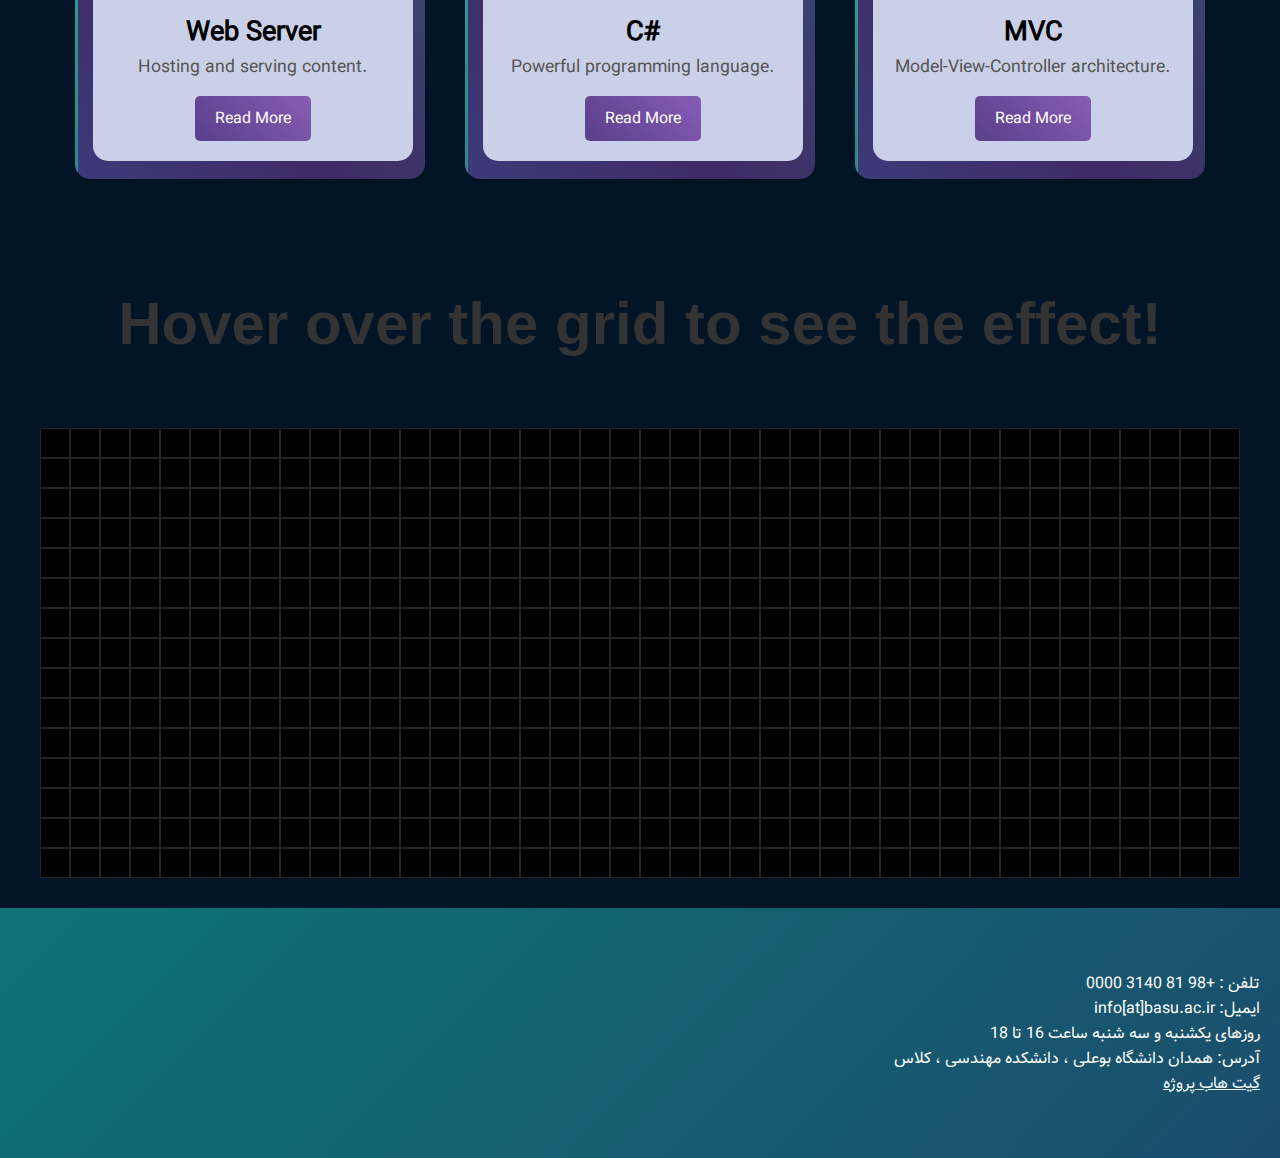
==== commit 9f09c921: "mahdi rafie" ====
--- a/Index.html
+++ b/Index.html
@@ -9,6 +9,7 @@
         <link rel="stylesheet" href="./css/style.css" />
         <link rel="stylesheet" href="./css/footer.css" />
         <link rel="stylesheet" href="./css/slideShow.css" />
+        <link rel="stylesheet" href="./css/Landing.css" />
     </head>
     <>
         <nav class="navbar">
--- a/css/Landing.css
+++ b/css/Landing.css
@@ -0,0 +1,28 @@
+.grid-container {
+    display: grid;
+    grid-template-columns: repeat(40, 1fr);
+    grid-template-rows: repeat(15, 1fr);
+    margin: 30px;
+}
+
+.grid-item {
+    background-color: black;
+    width: 30px;
+    height: 30px;
+    border: 1px solid #3d3d3d95;
+    transition: background-color 1s ease-out;
+}
+
+.grid-item.hovered {
+    background-color: purple;
+}
+
+.grid-item.animating {
+    pointer-events: none;
+}
+
+h1 {
+    text-align: center;
+    margin-top: 20px;
+    color: #333;
+}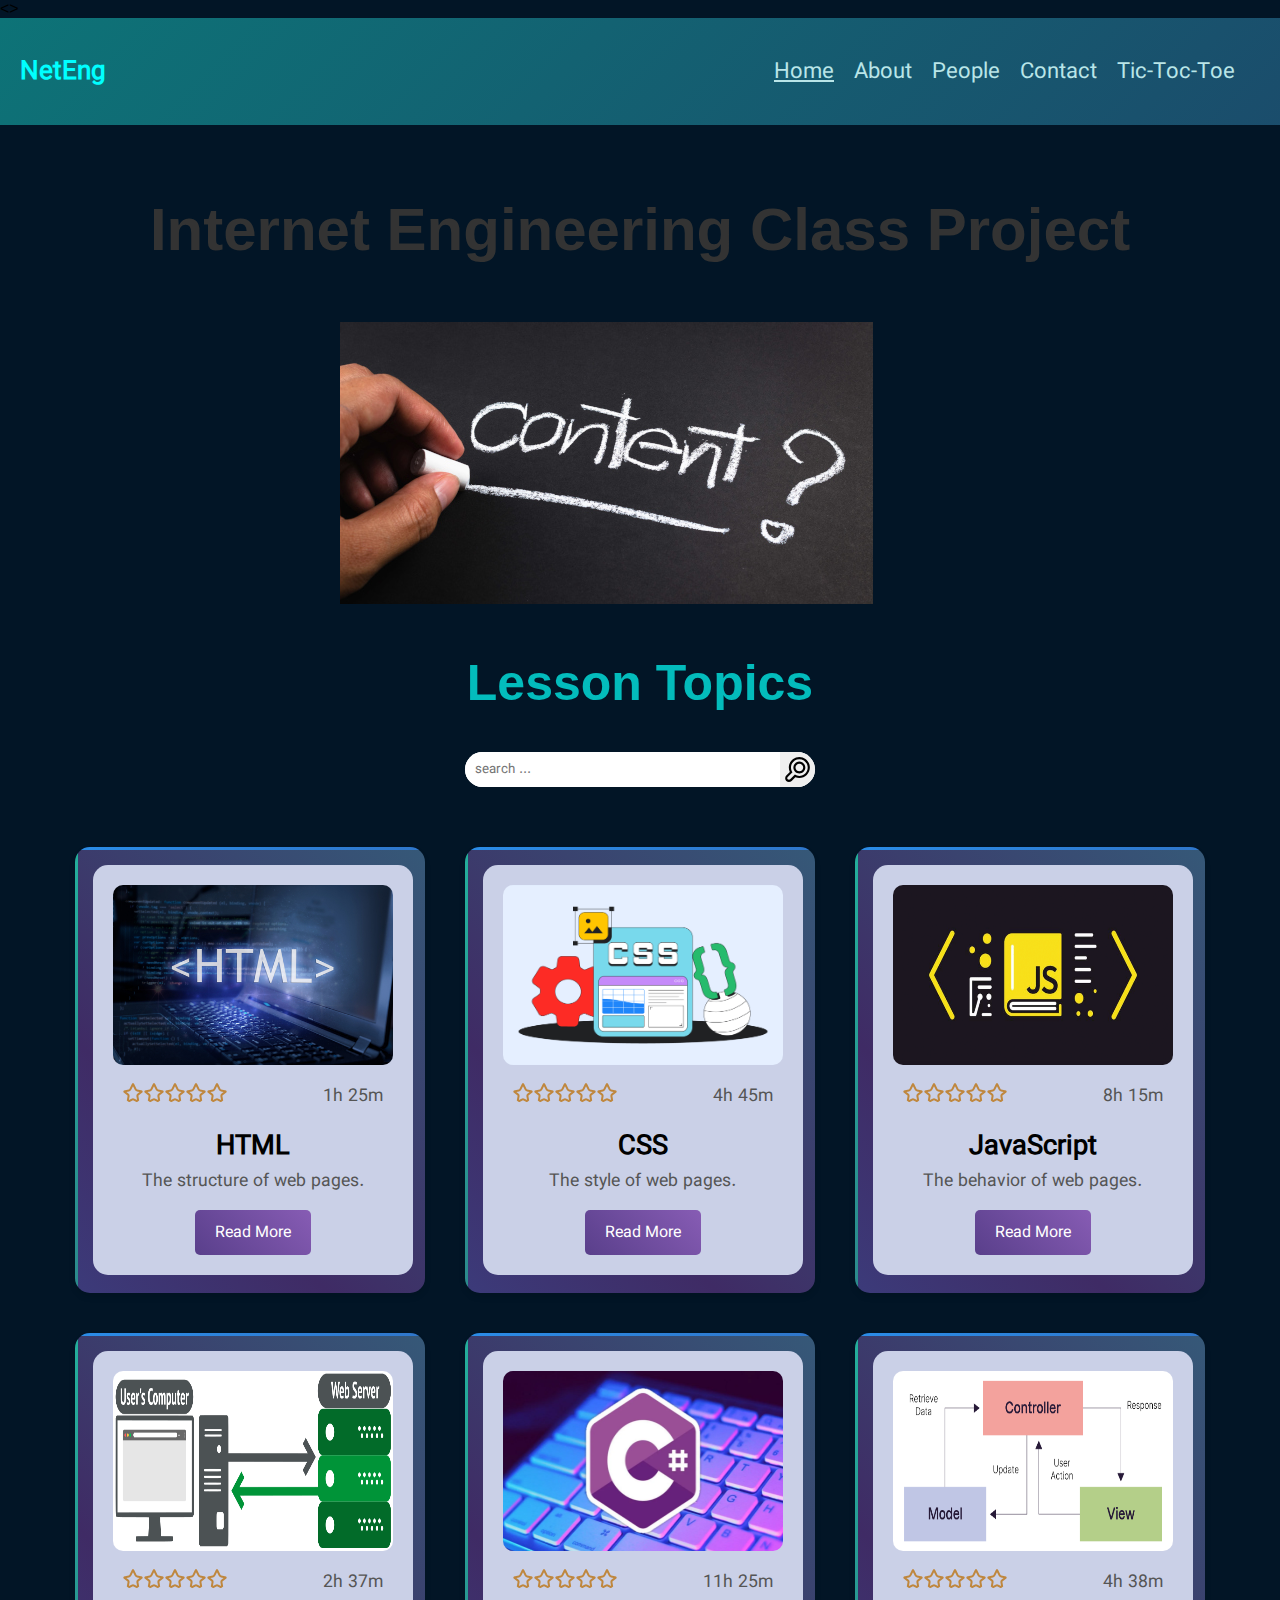
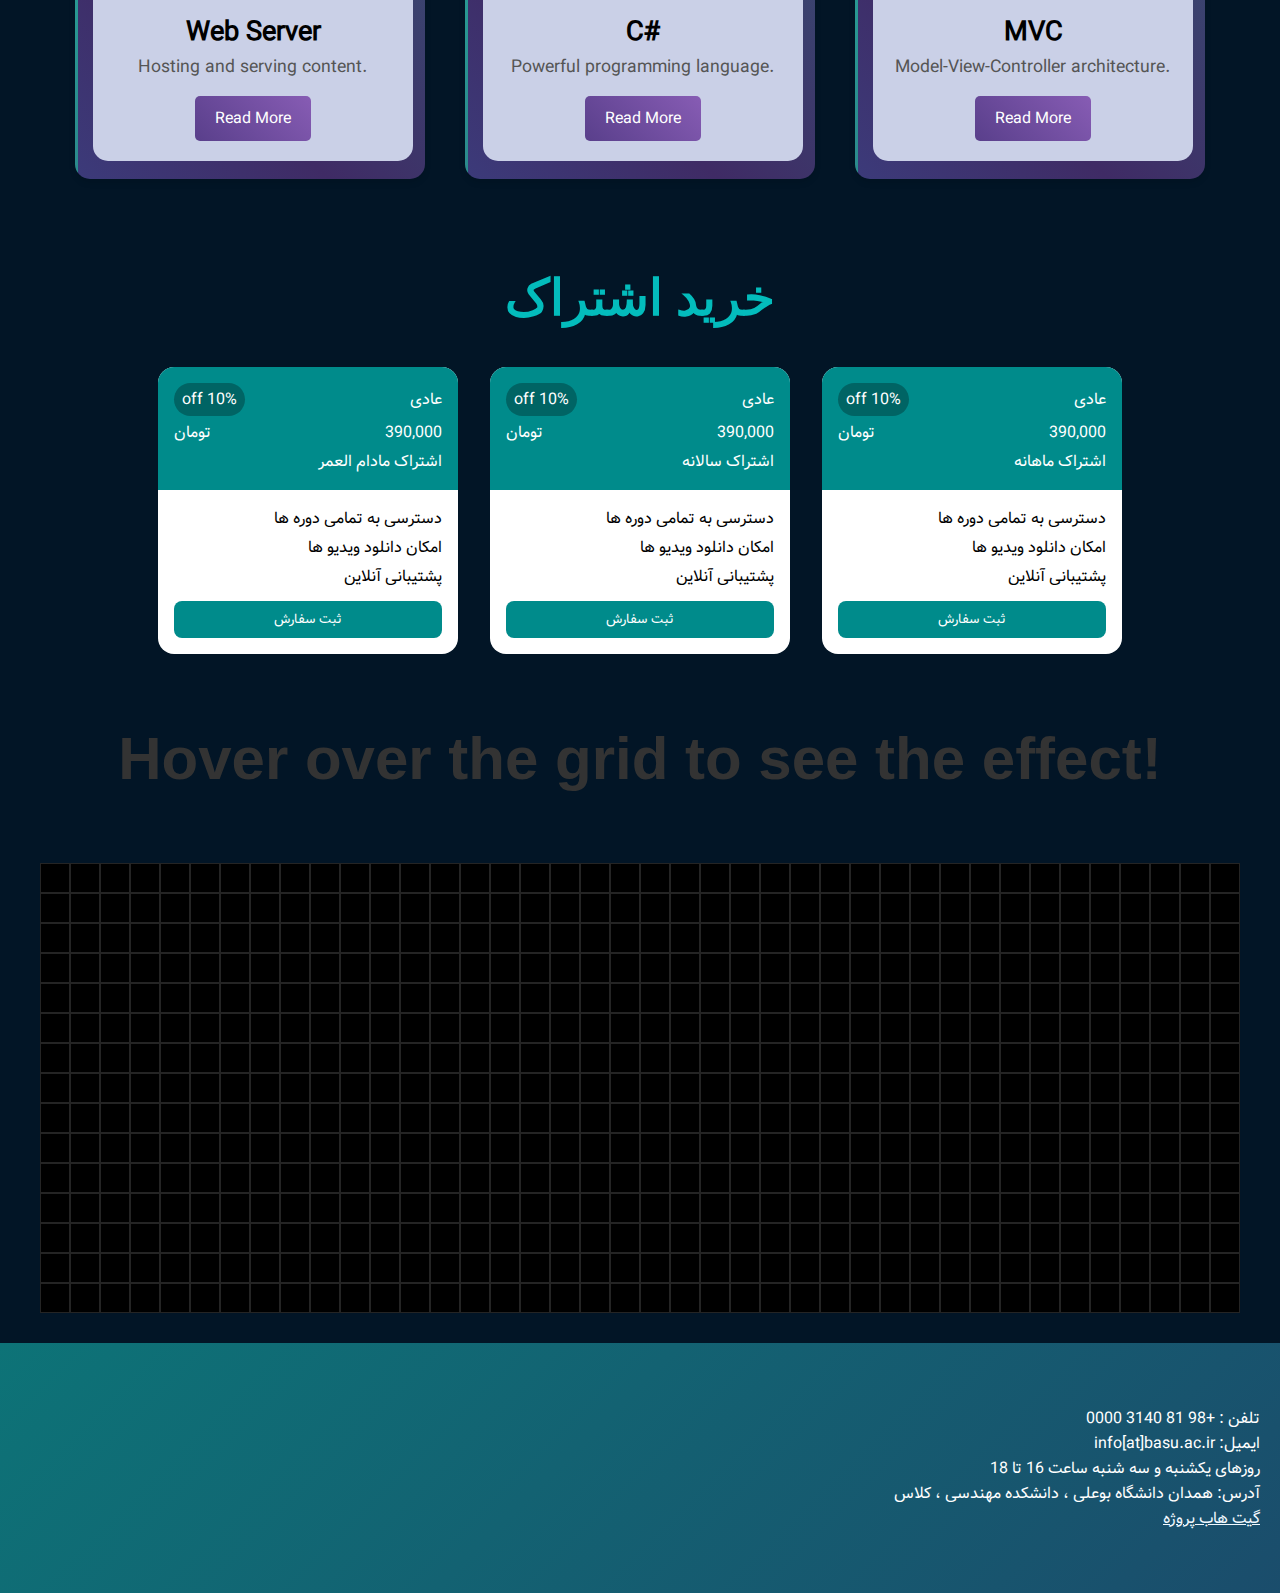
==== commit 721fb926: "adding subscription section" ====
--- a/Index.html
+++ b/Index.html
@@ -10,6 +10,7 @@
         <link rel="stylesheet" href="./css/footer.css" />
         <link rel="stylesheet" href="./css/slideShow.css" />
         <link rel="stylesheet" href="./css/Landing.css" />
+        <link rel="stylesheet" href="./css/subscription.css">
     </head>
     <>
         <nav class="navbar">
@@ -282,6 +283,93 @@
             </div>
             
         </div>
+        <h2>خرید اشتراک</h2>
+        <section class="subscription">
+                <div class="plan">
+                    <div class="card card--secondary">
+                        <header class="card__header">
+                            <span class="plan__introduction">
+                                <span class="plan__name">عادی</span>
+                                <span class="badge">10% off</span>
+                            </span>
+                            <div class="price">
+
+                                <span class="plan__price">390,000</span>
+                                <span class="plan__billing-cycle">تومان</span>
+                            </div>
+                            <span class="plan__description"
+                                >اشتراک ماهانه</span
+                            >
+                        </header>
+                        <div class="card__body">
+                            <ul class="list list--tick">
+                                <li class="list-item">دسترسی به تمامی دوره ها</li>
+                                <li class="list-item">امکان دانلود ویدیو ها</li>
+                                <li class="list-item">پشتیبانی آنلاین</li>
+                            </ul>
+                            <button class="btn btn--secondary btn--block">
+                                ثبت سفارش
+                            </button>
+                        </div>
+                    </div>
+                </div>
+                <div class="plan ">
+                    <div class="card card--primary">
+                        <header class="card__header">
+                            <span class="plan__introduction">
+                                <span class="plan__name">عادی</span>
+                                <span class="badge badge--primary">10% off</span>
+                            </span>
+                            <div class="price">
+
+                                <span class="plan__price">390,000</span>
+                                <span class="plan__billing-cycle">تومان</span>
+                            </div>
+                            <span class="plan__description"
+                                >اشتراک سالانه</span
+                            >
+                        </header>
+                        <div class="card__body">
+                            <ul class="list list--tick">
+                                <li class="list-item">دسترسی به تمامی دوره ها</li>
+                                <li class="list-item">امکان دانلود ویدیو ها</li>
+                                <li class="list-item">پشتیبانی آنلاین</li>
+                            </ul>
+                            <button class="btn btn--primary btn--block">
+                                ثبت سفارش
+                            </button>
+                        </div>
+                    </div>
+                </div>
+                <div class="plan">
+                    <div class="card card--secondary">
+                        <header class="card__header">
+                            <span class="plan__introduction">
+                                <span class="plan__name">عادی</span>
+                                <span class="badge">10% off</span>
+                            </span>
+                            <div class="price">
+
+                                <span class="plan__price">390,000</span>
+                                <span class="plan__billing-cycle">تومان</span>
+                            </div>
+                            <span class="plan__description"
+                                >اشتراک مادام العمر</span
+                            >
+                        </header>
+                        <div class="card__body">
+                            <ul class="list list--tick">
+                                <li class="list-item">دسترسی به تمامی دوره ها</li>
+                                <li class="list-item">امکان دانلود ویدیو ها</li>
+                                <li class="list-item">پشتیبانی آنلاین</li>
+                            </ul>
+                            <button class="btn btn--secondary btn--block">
+                                ثبت سفارش
+                            </button>
+                        </div>
+                    </div>
+                </div>
+        </section>
         </main>
         <footer>
             <div class="class-info">
--- a/css/subscription.css
+++ b/css/subscription.css
@@ -0,0 +1,62 @@
+.subscription{
+    width: 100%;
+    display: flex;
+    align-items: center;
+    justify-content: center;
+    gap: 32px;
+    direction: rtl;
+    flex-wrap: wrap;
+}
+.plan{
+    background-color: #fff;
+    /* padding: 16px; */
+    border-radius: 16px;
+    overflow: hidden;
+    width: 20%;
+    min-width: 300px;
+}
+.card__header{
+    background-color: darkcyan;
+    padding: 16px;
+    color: #fff;
+    display: flex;
+    flex-direction: column;
+    gap: 4px;
+
+}
+.plan__introduction{
+    display: flex;
+    align-items: center;
+    justify-content: space-between;
+}
+.badge{
+    background-color: rgb(0, 100, 100);
+    padding: 4px 8px;
+    border-radius: 20px;
+}
+.price{
+    display: flex;
+    align-items: center;
+    justify-content: space-between;
+}
+.card__body{
+    padding: 16px;
+}
+.card__body li{
+    list-style: none;
+    margin-bottom: 4px;
+}
+.card__body button{
+    border: none;
+    outline: none;
+    background-color: darkcyan;
+    color: white;
+    padding: 8px;
+    border-radius: 8px;
+    width: 100%;
+    margin-top: 8px;
+    cursor: pointer;
+    &:hover{
+        opacity: 0.8;
+    }
+}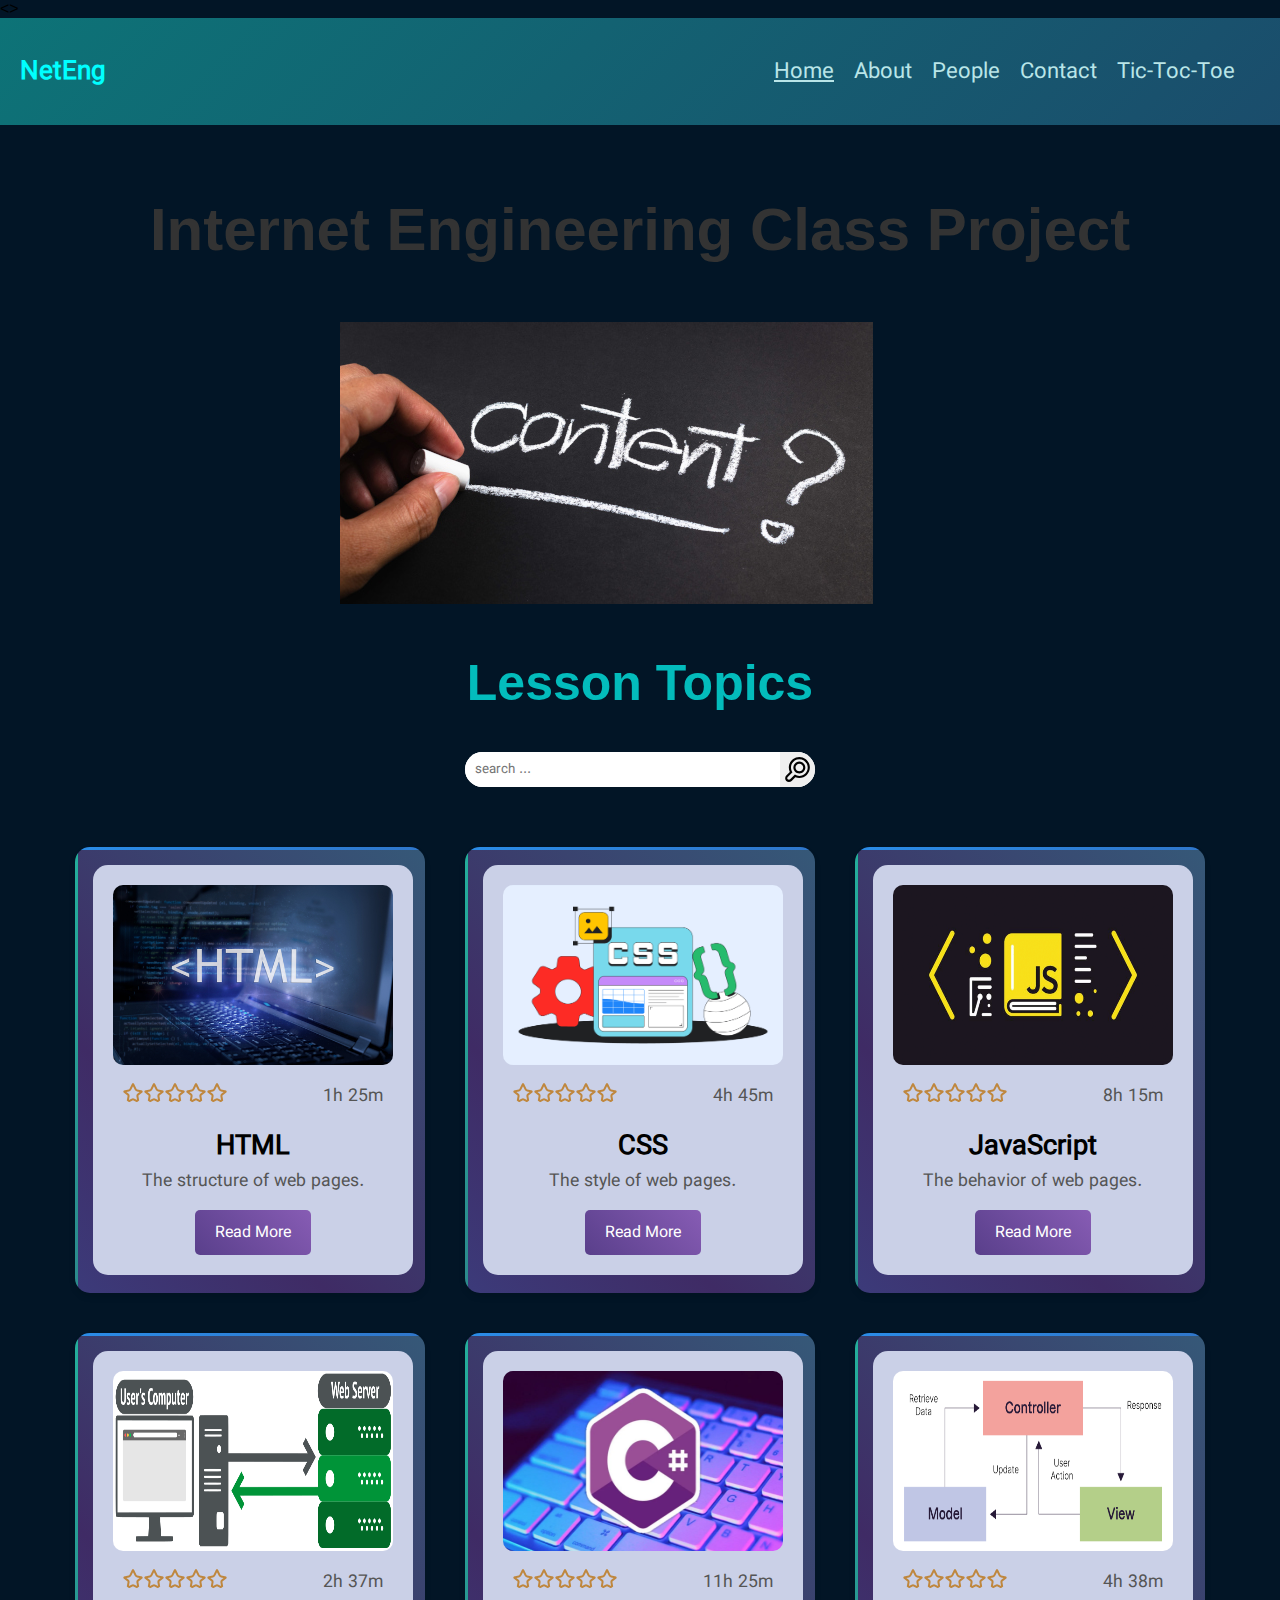
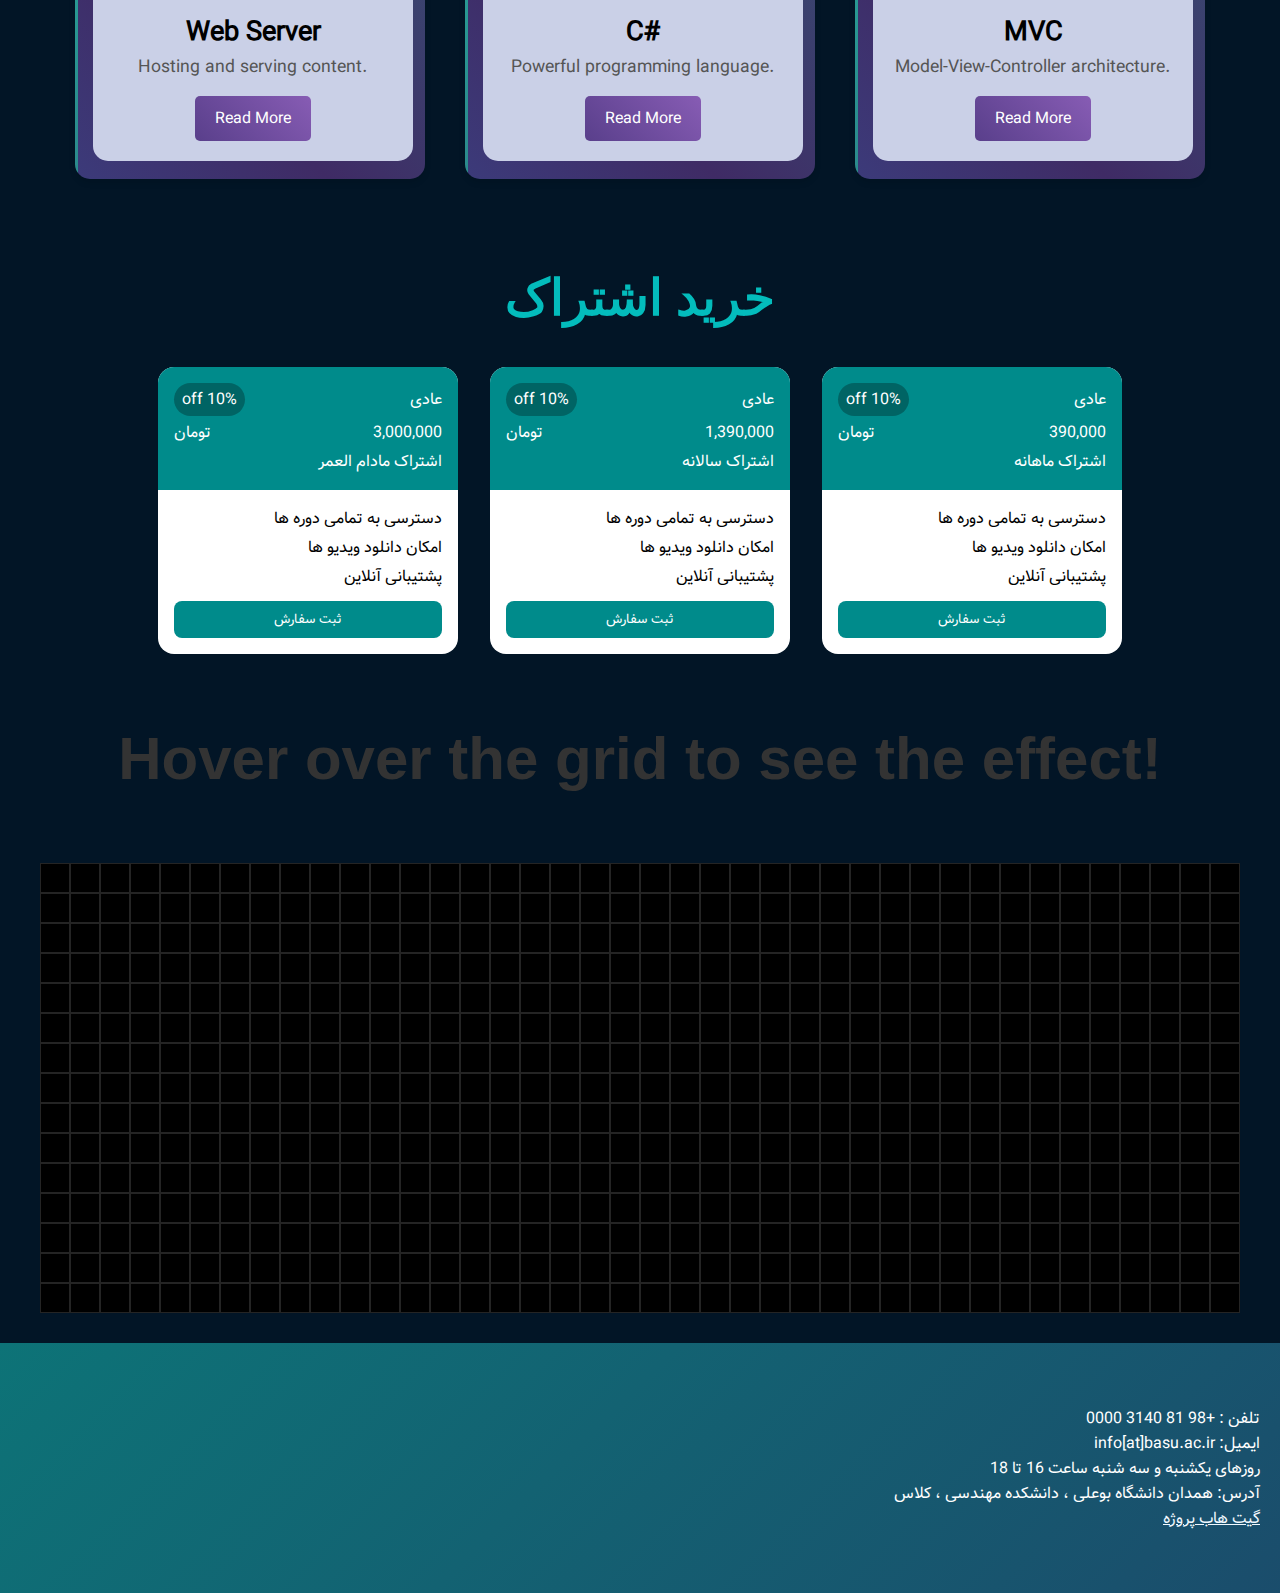
==== commit 8b24ed88: "update about.html" ====
--- a/Index.html
+++ b/Index.html
@@ -322,7 +322,7 @@
                             </span>
                             <div class="price">
 
-                                <span class="plan__price">390,000</span>
+                                <span class="plan__price">1,390,000</span>
                                 <span class="plan__billing-cycle">تومان</span>
                             </div>
                             <span class="plan__description"
@@ -350,7 +350,7 @@
                             </span>
                             <div class="price">
 
-                                <span class="plan__price">390,000</span>
+                                <span class="plan__price">3,000,000</span>
                                 <span class="plan__billing-cycle">تومان</span>
                             </div>
                             <span class="plan__description"
